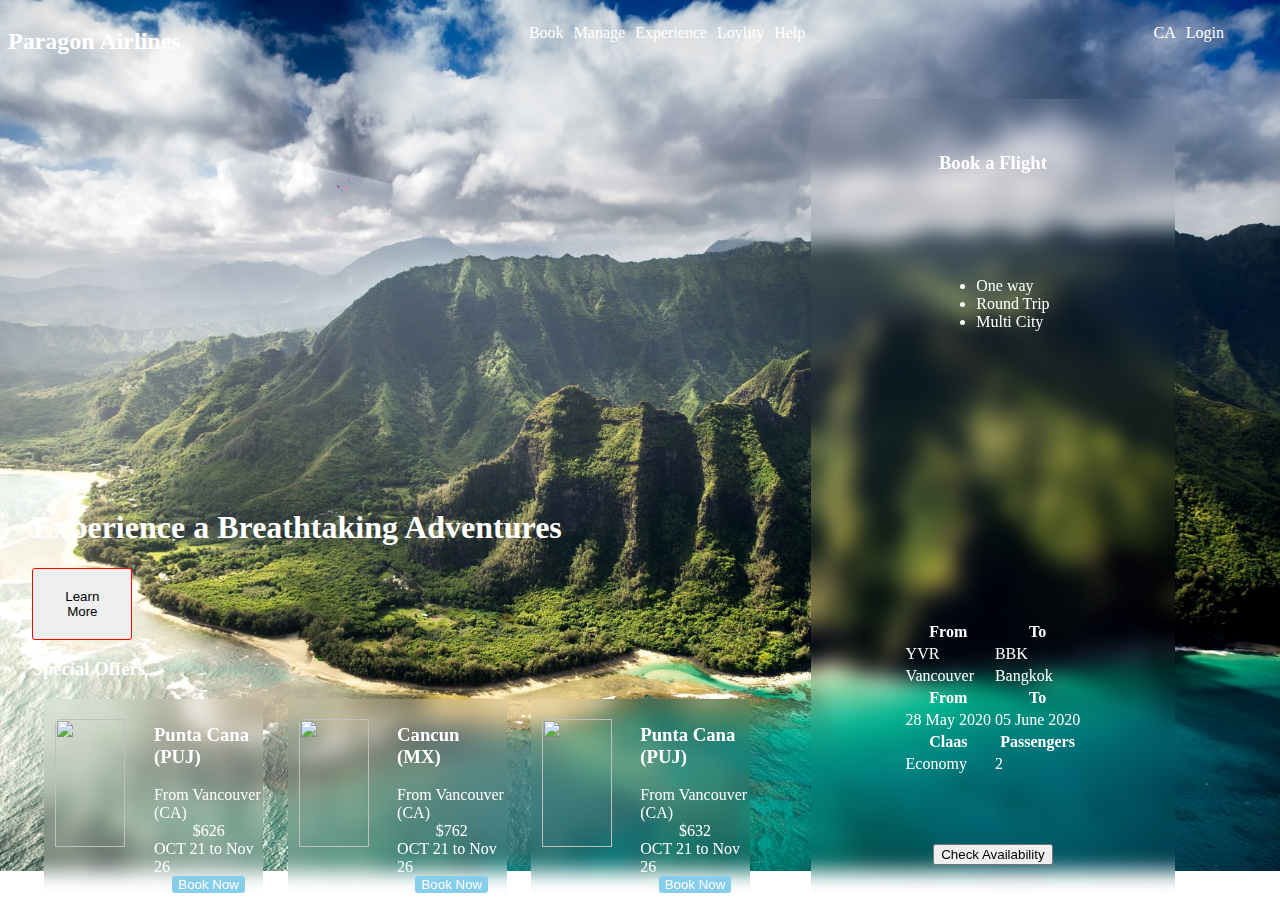
==== index.html @ e12fd6e9 "reorganize index.html" ====
<!DOCTYPE html>
<html lang="en">
  <head>
    <meta charset="UTF-8" />
    <link rel="stylesheet" href="./code/css/style.css" />
    <title>Paragon Airlines</title>
  </head>
  <body>
    <section class="headline">
      <h2>Paragon Airlines</h2>
      <nav class="headline-nav-left">
        <ul>
          <li>Book</li>
          <li>Manage</li>
          <li>Experience</li>
          <li>Loylity</li>
          <li>Help</li>
        </ul>
      </nav>
      <nav class="headline-nav-right">
        <ul>
          <li>CA</li>
          <li>Login</li>
        </ul>
      </nav>
    </section>
    <main>
      <div class="left">
        <header class="heading-section">
          <h1>Experience a Breathtaking Adventures</h1>
          <button class="blur">Learn More</button>
        </header>
        <section class="articles-section">
          <header class="articles-header">
            <h3>Special Offers</h3>
          </header>

          <div class="articles-main">
            <article class="article-card bg-blur">
              <div class="article-left">
                <img
                  src="./code/img/christian-lambert-dest-1.jpg"
                  title="Majestic Elegance - Punta Cana, Bavaro, Dominician Republic - By Christian Lambert"
                  alt=""
                />
              </div>
              <div class="article-right">
                <h3>Punta Cana (PUJ)</h3>
                <p>From Vancouver (CA)</p>
                <p>$626</p>
                <p>OCT 21 to Nov 26</p>
                <button>Book Now</button>
              </div>
            </article>
            <article class="article-card bg-blur">
              <div class="article-left">
                <img
                  src="./code/img/gerson-repreza-dest-2.jpg"
                  title="Cancún, Mexico - By Gerson Repreza"
                  alt=""
                />
              </div>
              <div class="article-right">
                <h3>Cancun (MX)</h3>
                <p>From Vancouver (CA)</p>
                <p>$762</p>
                <p>OCT 21 to Nov 26</p>
                <button>Book Now</button>
              </div>
            </article>
            <article class="article-card bg-blur">
              <div class="article-left">
                <img
                  src="./code/img/gerson-repreza-dest-3.jpg"
                  title="Hard Rock Hotel & Casino 8A, Punta Cana, Dominician Republic - By Gerson Repreza"
                  alt=""
                />
              </div>
              <div class="article-right">
                <h3>Punta Cana (PUJ)</h3>
                <p>From Vancouver (CA)</p>
                <p>$632</p>
                <p>OCT 21 to Nov 26</p>
                <button>Book Now</button>
              </div>
            </article>
          </div>
        </section>
      </div>
      <div class="right">
        <section class="book-section bg-blur">
          <h3>Book a Flight</h3>
          <ul>
            <li>One way</li>
            <li>Round Trip</li>
            <li>Multi City</li>
          </ul>
          <table>
            <div>
              <tr>
                <th>From</th>
                <th>To</th>
              </tr>
              <tr>
                <td>YVR</td>
                <td>BBK</td>
              </tr>
              <tr>
                <td>Vancouver</td>
                <td>Bangkok</td>
              </tr>
            </div>
            <div>
              <tr>
                <th>From</th>
                <th>To</th>
              </tr>
              <tr>
                <td>28 May 2020</td>
                <td>05 June 2020</td>
              </tr>
            </div>
            <div>
              <tr>
                <th>Claas</th>
                <th>Passengers</th>
              </tr>
              <tr>
                <td>Economy</td>
                <td>2</td>
              </tr>
            </div>
          </table>
          <button>Check Availability</button>
        </section>
      </div>
    </main>
  </body>
</html>
---- code/css/style.css ----
body {
  width: 95vw;
  height: 95vh;

  background-image: url('./../img/bg-img-braden-jarvis.jpg');
  background-size: cover;
  background-repeat: no-repeat;

  color: rgb(255, 255, 255);
}

main {
  /* margin: 15%; */
  display: flex;
  /* justify-content: space-around; */
  align-items: flex-end;
}

.left,
.right {
  padding: 2%;
}

.left {
  width: 60%;
}

.right {
  width: 30%;
}

.bg-blur {
  background-color: transparent;
  backdrop-filter: blur(10px);
}

.headline {
  display: flex;
  justify-content: space-between;
}

.headline ul {
  display: flex;
}

.headline li {
  list-style-type: none;
  padding-left: 10px;
}

.heading-section button {
  border: none;
  width: 100px;
  border: 1px solid red;
  border-radius: 3px;
  padding: 20px;
}

.articles-main {
  display: flex;
  justify-content: space-around;
}

.article-card {
  width: 30%;
  height: 200px;
  display: flex;
}

.article-left,
.article-right {
  width: 50%;
  display: flex;
  justify-content: center;
  align-items: center;
}

.article-left img {
  width: 80%;
  max-width: 100%;
  height: 80%;
  border-radius: 5px;
}

.article-right {
  flex-direction: column;
}

.article-right p {
  max-height: 100%;
  padding: 0;
  margin: 0;
}

.articles-main button {
  border: none;
  color: rgb(255, 255, 255);
  background-color: skyblue;
  border-radius: 3px;
}

.book-section {
  width: 100%;
  height: 800px;
  display: flex;
  flex-direction: column;
  justify-content: space-around;
  align-items: center;
}
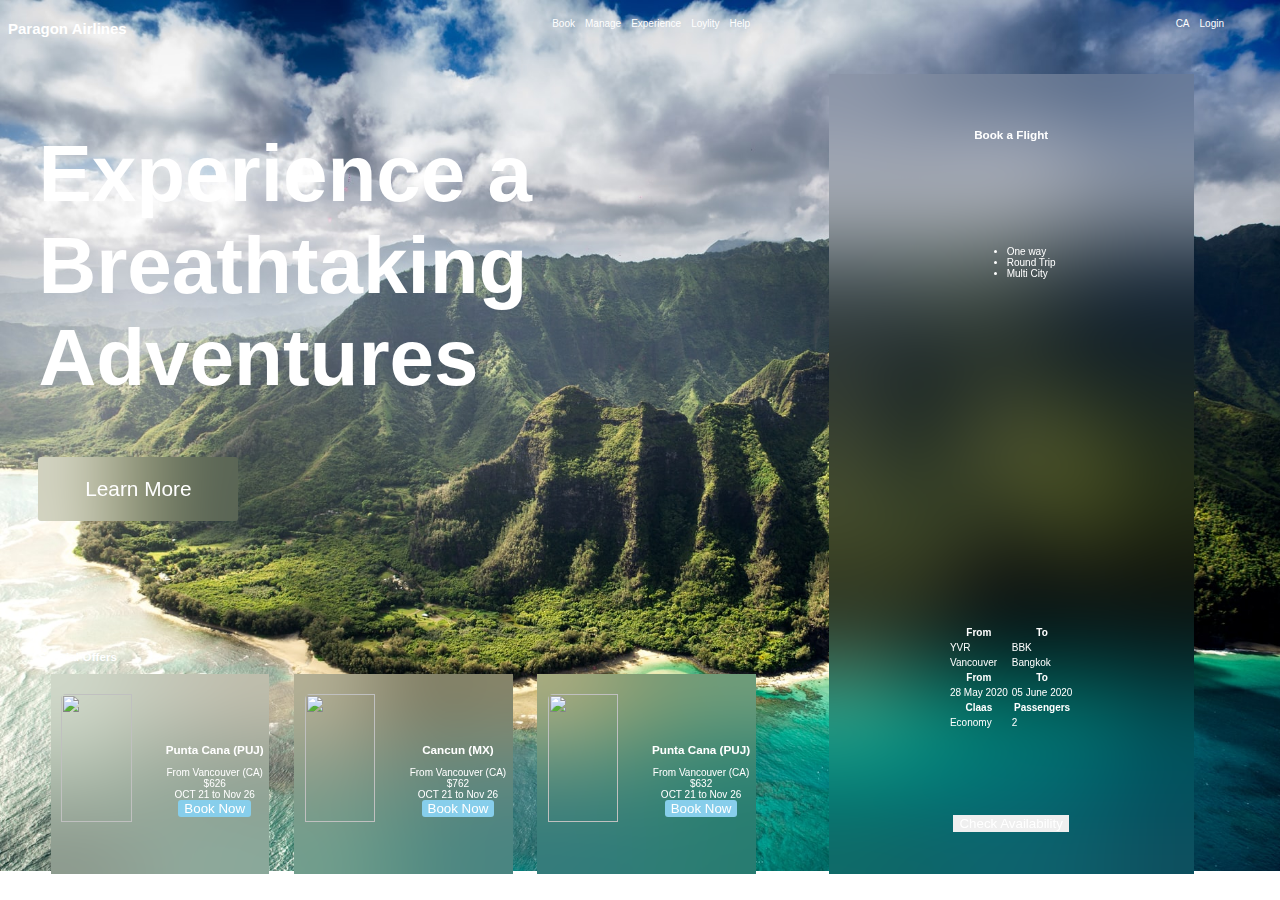
==== commit 30d42428: "Main schaut gut aus" ====
--- a/index.html
+++ b/index.html
@@ -27,8 +27,8 @@
     <main>
       <div class="left">
         <header class="heading-section">
-          <h1>Experience a Breathtaking Adventures</h1>
-          <button class="blur">Learn More</button>
+          <h1>Experience a <br />Breathtaking Adventures</h1>
+          <button class="bg-blur">Learn More</button>
         </header>
         <section class="articles-section">
           <header class="articles-header">
--- a/code/css/style.css
+++ b/code/css/style.css
@@ -7,13 +7,21 @@
   background-repeat: no-repeat;
 
   color: rgb(255, 255, 255);
+
+  font-family: Arial, Helvetica, sans-serif;
+  font-size: 10px;
 }
 
 main {
   /* margin: 15%; */
   display: flex;
-  /* justify-content: space-around; */
+  justify-content: space-around;
   align-items: flex-end;
+}
+
+button {
+  color: rgb(255, 255, 255);
+  border: none;
 }
 
 .left,
@@ -23,6 +31,10 @@
 
 .left {
   width: 60%;
+  height: 800px;
+  display: flex;
+  flex-direction: column;
+  justify-content: space-between;
 }
 
 .right {
@@ -30,8 +42,7 @@
 }
 
 .bg-blur {
-  background-color: transparent;
-  backdrop-filter: blur(10px);
+  backdrop-filter: blur(50px);
 }
 
 .headline {
@@ -48,12 +59,18 @@
   padding-left: 10px;
 }
 
+.heading-section {
+  width: 100%;
+  height: 100%;
+  font-size: 2.5rem;
+}
+
 .heading-section button {
-  border: none;
-  width: 100px;
-  border: 1px solid red;
+  width: 200px;
   border-radius: 3px;
   padding: 20px;
+  background-color: transparent;
+  font-size: 1.3rem;
 }
 
 .articles-main {
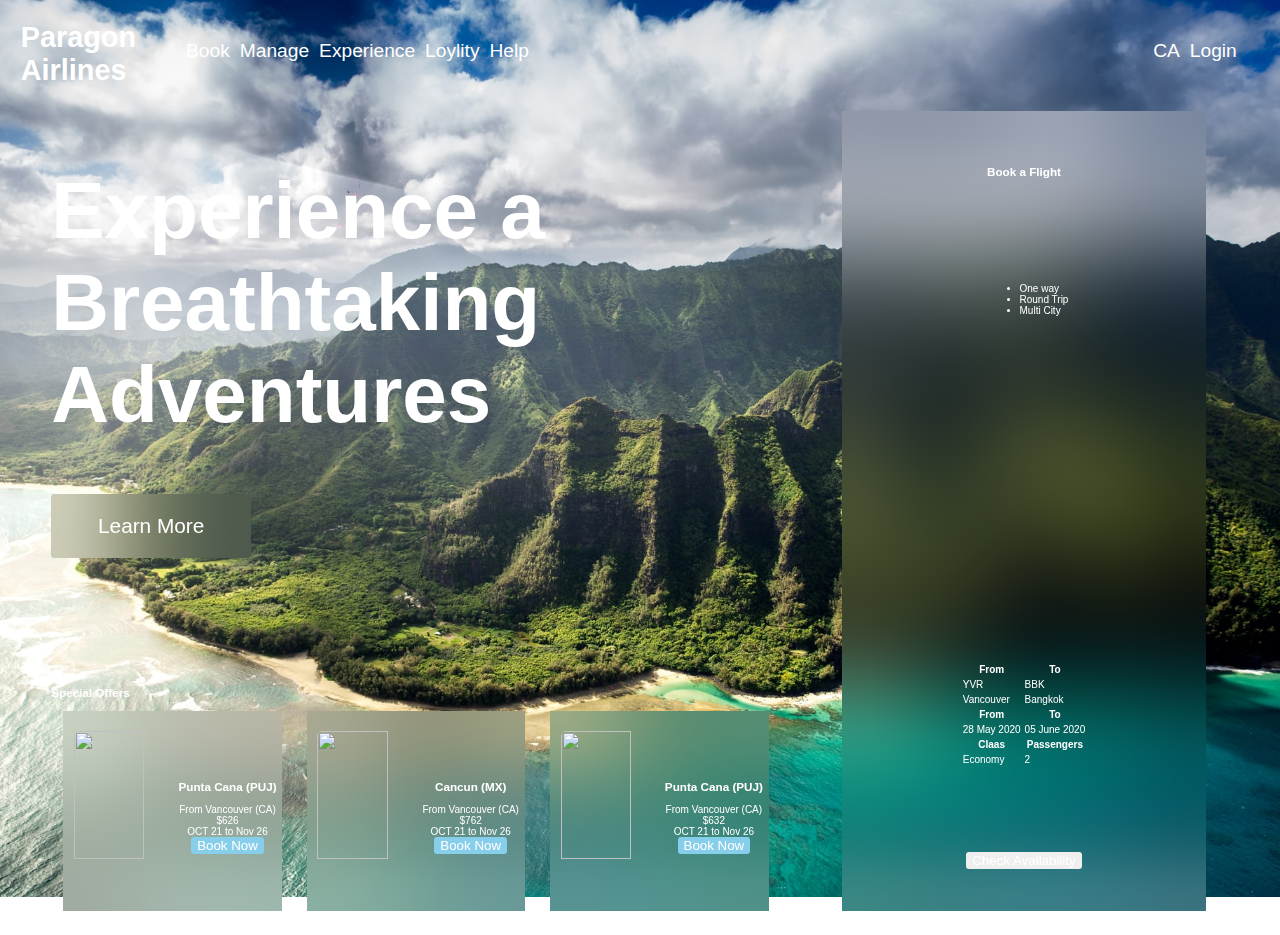
==== commit 1ef3cc33: "Nav schaut gut aus" ====
--- a/index.html
+++ b/index.html
@@ -7,22 +7,24 @@
   </head>
   <body>
     <section class="headline">
-      <h2>Paragon Airlines</h2>
-      <nav class="headline-nav-left">
-        <ul>
-          <li>Book</li>
-          <li>Manage</li>
-          <li>Experience</li>
-          <li>Loylity</li>
-          <li>Help</li>
-        </ul>
-      </nav>
-      <nav class="headline-nav-right">
-        <ul>
-          <li>CA</li>
-          <li>Login</li>
-        </ul>
-      </nav>
+      <h2 class="headline-heading">Paragon <br />Airlines</h2>
+      <div class="headline-nav">
+        <nav class="headline-nav-left">
+          <ul>
+            <li>Book</li>
+            <li>Manage</li>
+            <li>Experience</li>
+            <li>Loylity</li>
+            <li>Help</li>
+          </ul>
+        </nav>
+        <nav class="headline-nav-right">
+          <ul>
+            <li>CA</li>
+            <li>Login</li>
+          </ul>
+        </nav>
+      </div>
     </section>
     <main>
       <div class="left">
--- a/code/css/style.css
+++ b/code/css/style.css
@@ -1,6 +1,7 @@
 body {
   width: 95vw;
   height: 95vh;
+  padding: 1%;
 
   background-image: url('./../img/bg-img-braden-jarvis.jpg');
   background-size: cover;
@@ -22,6 +23,11 @@
 button {
   color: rgb(255, 255, 255);
   border: none;
+  border-radius: 3px;
+}
+
+.bg-blur {
+  backdrop-filter: blur(50px);
 }
 
 .left,
@@ -41,13 +47,27 @@
   width: 30%;
 }
 
-.bg-blur {
-  backdrop-filter: blur(50px);
+.headline {
+  width: 100%;
+  padding: 0;
+  margin: 0;
+  display: flex;
+  align-items: flex-start;
+  font-size: 1.2rem;
 }
 
-.headline {
+.headline-heading {
+  padding: 0;
+  margin: 0;
+}
+
+.headline-nav {
+  width: 100%;
+  padding: 0;
+  margin: 0;
   display: flex;
   justify-content: space-between;
+  align-items: flex-start;
 }
 
 .headline ul {
